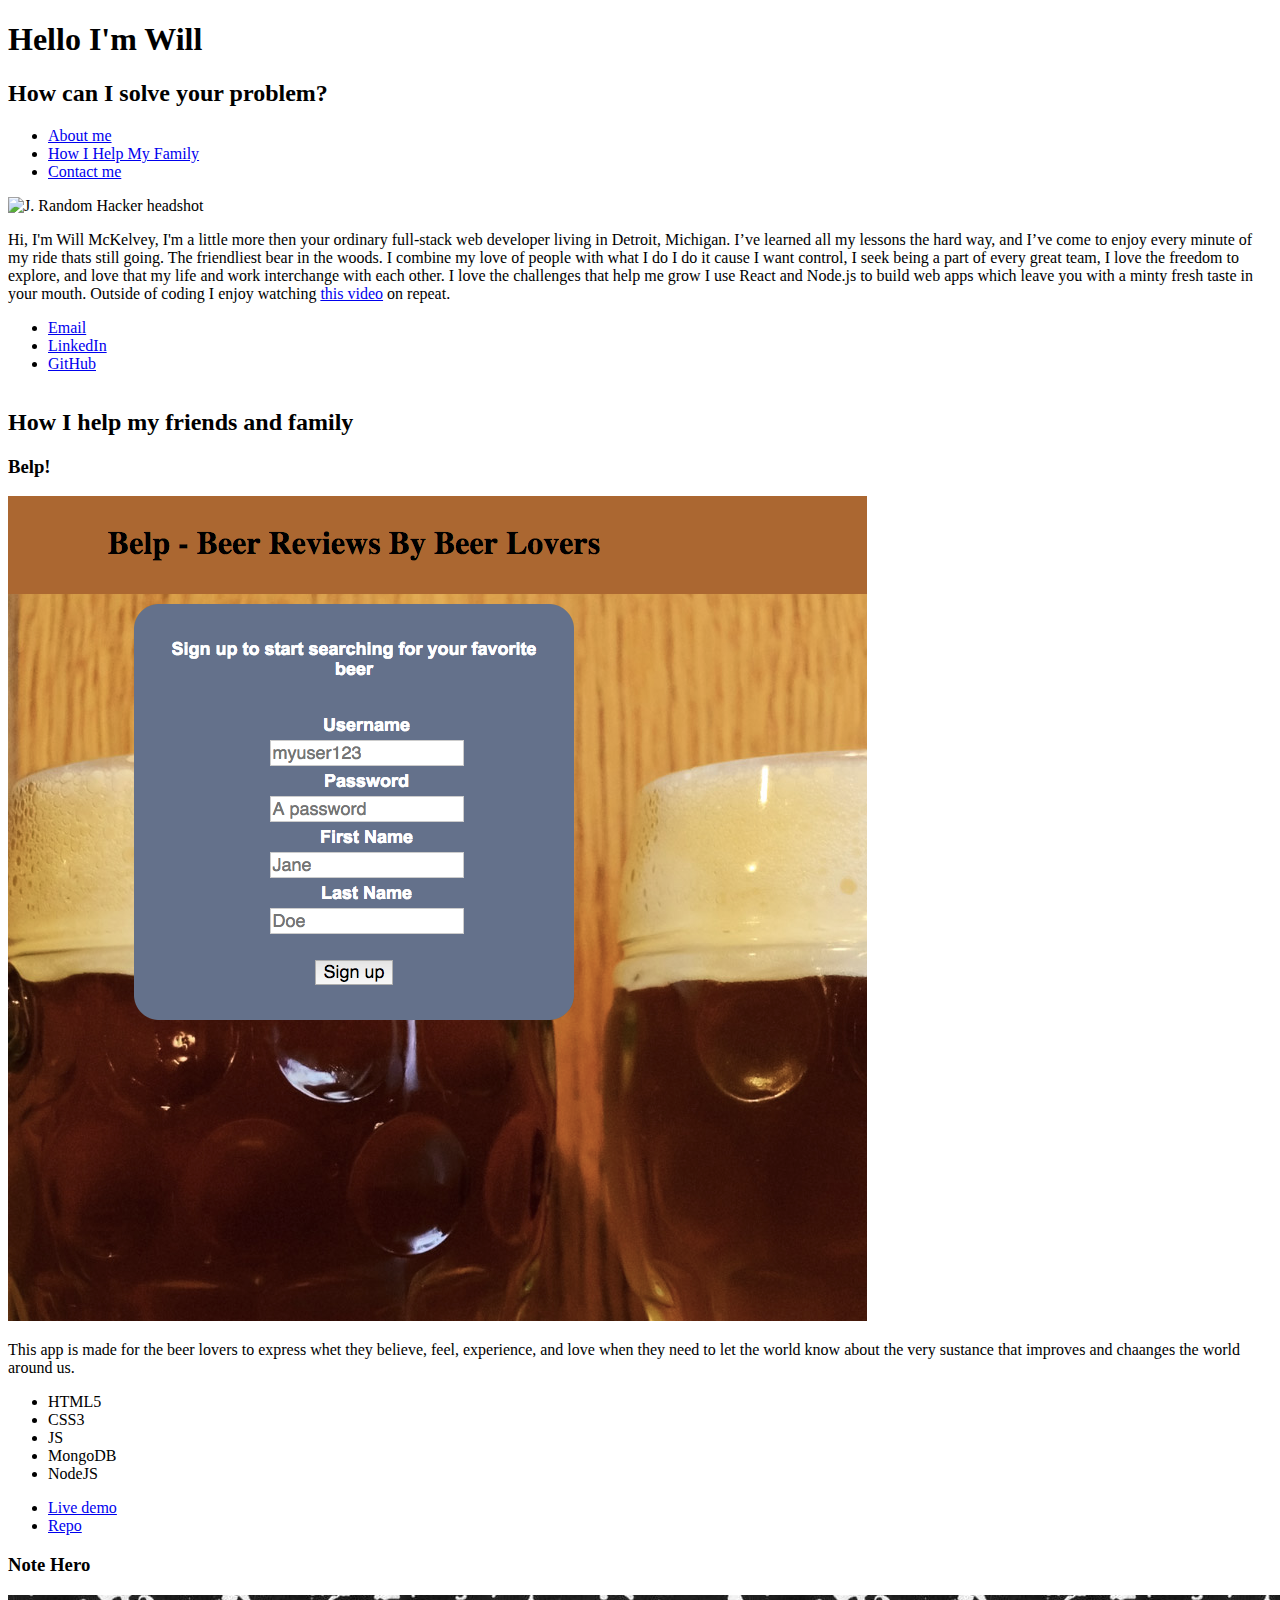
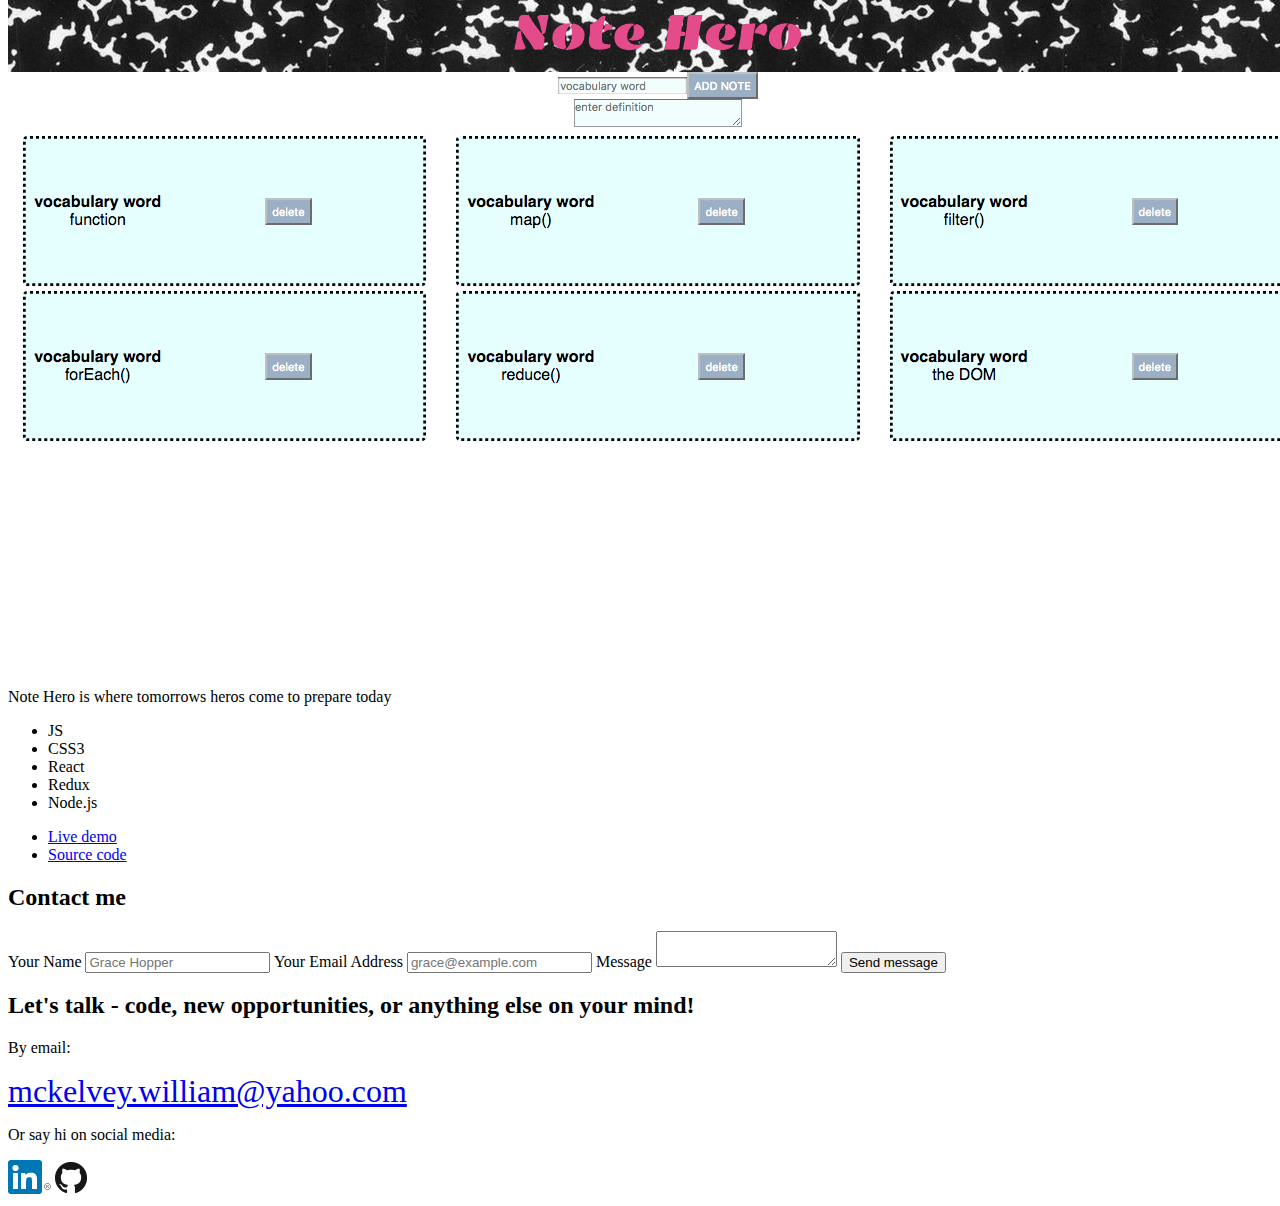
==== index.html @ d80d8b23 "initial commit" ====
<!doctype HTML>
<html lang="en">

<head>
    <meta charset="utf-8">
    <meta name="viewport" content="width=device-width, initial-scale=1">
    <link rel="stylesheet" href="index.css">
    <title>Welcome to Will's Family</title>
</head>

<body>
    <header>
        <h1>Hello I'm Will</h1>
        <h2>How can I solve your problem?</h2>
        <nav class="main-nav">
            <ul>
                <li class="main-nav-link"><a href="#about">About me</a></li>
                <li class="main-nav-link"><a href="#work">How I Help My Family</a></li>
                <li class="main-nav-link"><a href="#contact">Contact me</a></li>
            </ul>
        </nav>

        <img class="headshot" src="http://unsplash.it/150/150" alt="J. Random Hacker headshot">

        <p class="about" id="about">
            Hi, I'm Will McKelvey, I'm a little more then your ordinary full-stack web developer living in Detroit, Michigan. I’ve learned
            all my lessons the hard way, and I’ve come to enjoy every minute of my ride thats still going. The friendliest
            bear in the woods. I combine my love of people with what I do I do it cause I want control, I seek being a part
            of every great team, I love the freedom to explore, and love that my life and work interchange with each other.
            I love the challenges that help me grow I use React and Node.js to build web apps which leave you with a minty
            fresh taste in your mouth. Outside of coding I enjoy watching <a href="https://www.youtube.com/watch?v=6SFNW5F8K9Y">this video</a>            on repeat.
        </p>
        <nav class="contact-links">
            <ul>
                <li class="contact-link contact-link-email"><a href="#contact">Email</a>
                    <li class="contact-link contact-link-linkedin"><a href="#contact" target=_blank>LinkedIn</a>
                        <li class="contact-link contact-link-github"><a href="#contact" target=_blank>GitHub</a>
            </ul>
        </nav>
    </header>

    <div class="homepage-hero-module">
        <div class="video-container">
            <div class="filter"></div>
            <video autoplay loop class="fillWidth">
                <source src="Cloudy-water.mp4" type="video/mp4" />Your browser does not support the video tag. I suggest you upgrade your browser.
                <source src="Cloudy-water.webm" type="video/webm" />Your browser does not support the video tag. I suggest you upgrade your browser.
            </video>
            <div class="poster hidden">
                <img src="Cloudy-water.jpg" alt="">
            </div>
        </div>
    </div>

    <section class="work" id="work">
        <h2>How I help my friends and family</h2>
        <section class="belp">
            <h3>Belp!</h3>
            <a href="https://boiling-refuge-95989.herokuapp.com/"><img class="belp-image" src="images/Belp.png"
                    alt="belp screenshot"></a>
            <p class="belp-description">
                This app is made for the beer lovers to express whet they believe, feel, experience, and love when they need to let the world
                know about the very sustance that improves and chaanges the world around us.
            </p>
            <ul class="belp-stack">
                <li class="belp-stack-item">
                    HTML5
                </li>
                <li class="belp-stack-item">
                    CSS3
                </li>
                <li class="belp-stack-item">
                    JS
                </li>
                <li class="belp-stack-item">
                    MongoDB
                </li>
                <li class="belp-stack-item">
                    NodeJS
                </li>
            </ul>
            <nav class="belp-links">
                <ul>
                    <li class="belp project-link-live">
                        <a href="https://boiling-refuge-95989.herokuapp.com/">Live demo</a>
                    </li>
                    <li class="belp-link project-link-github">
                        <a href="https://github.com/52lions06/beer-app">Repo</a>
                    </li>
                </ul>
            </nav>
        </section>
        <section class="project">
            <h3>Note Hero</h3>
            <img class="notehero-image" src="images/Notehero.png" alt="notehero screenshot">
            <p class="project-description">
                Note Hero is where tomorrows heros come to prepare today
            </p>
            <ul class="notehero-stack">
                <li class="notehero-stack-item">
                    JS
                </li>
                <li class="notehero-stack-item">
                    CSS3
                </li>
                <li class="notehero-stack-item">
                    React
                </li>
                <li class="notehero-stack-item">
                    Redux
                </li>
                <li class="notehero-stack-item">
                    Node.js
                </li>
            </ul>
            <nav class="Notehero-links">
                <ul>
                    <li class="notehero-link project-link-live">
                        <a href="https://notehero.herokuapp.com/">Live demo</a>
                    </li>
                    <li class="notehero-link project-link-github">
                        <a href="https://github.com/joncancode/flashcards">Source code</a>
                    </li>
                </ul>
            </nav>
        </section>
        <!--<section class="project">
                <h3>AliceBob</h3>
                <img class="project-image" src="http://unsplash.it/350/150?random&amp;bust=3"
                    alt="AliceBob screenshot">
                <p class="project-description">
                    An Alice which allows you to Bob other Eves.
                </p>
                <ul class="project-stack">
                    <li class="project-stack-item">
                        React
                    </li>
                    <li class="project-stack-item">
                        Redux
                    </li>
                    <li class="project-stack-item">
                        Node.js
                    </li>
                </ul>
                <nav class="project-links">
                    <ul>
                        <li class="project-link project-link-live">
                            <a href="#">Live demo</a>
                        </li>
                        <li class="project-link project-link-github">
                            <a href="#">Source code</a>
                        </li>
                    </ul>
                </nav>
            </section>-->
        <!--<section class="project">
                <h3>Wibble</h3>
                <img class="project-image" src="http://unsplash.it/350/150?random&amp;bust=4"
                    alt="Wibble screenshot">
                <p class="project-description">
                    A wibble which allows you to wobble other wubbles.
                </p>
                <ul class="project-stack">
                    <li class="project-stack-item">
                        React
                    </li>
                    <li class="project-stack-item">
                        Redux
                    </li>
                    <li class="project-stack-item">
                        Node.js
                    </li>
                </ul>
                <nav class="project-links">
                    <ul>
                        <li class="project-link project-link-live">
                            <a href="#">Live demo</a>
                        </li>
                        <li class="project-link project-link-github">
                            <a href="#">Source code</a>
                        </li>
                    </ul>
                </nav>
            </section>-->
    </section>
    <section class="contact" id="contact">
        <h2>Contact me</h2>
        <form action="mckelvey.william@yahoo.com" method="POST">
            <label for="contact-form-name">Your Name</label>
            <input type="text" name="name" id="contact-form-name" placeholder="Grace Hopper">
            <label for="contact-form-email">Your Email Address</label>
            <input type="email" name="_replyto" id="contact-form-email" placeholder="grace@example.com" required="@">
            <label for="contact-form-message">Message</label>
            <textarea name="message" id="contact-form-message"></textarea>
            <input type="submit" value="Send message">
        </form>
    </section>
    <section class="contactInfo">
        <div class="wow fadeInUp container-fluid">
            <div class="col-md-8 col-md-offset-2">
                <h2>Let's talk - code, new opportunities, or anything else on your mind!</h2>
                <p>By email: </p>
                <a style="font-size: 2rem" href="mailto:mckelvey.william@yahoo.com" target="_blank">mckelvey.william@yahoo.com</a>
                <p>Or say hi on social media:</p>
                <a href="https://www.linkedin.com/in/courtneywaller" target="_blank "><img src="images/linkedin.png" class="linkedin"></a>
                <a href="https://www.github.com/crtnywllr" target="_blank"><img src ="images/github.png" class="github"></a>
            </div>
        </div>
    </section>
    <script src="app.js"></script>
</body>

</html>
---- index.css ----
.homepage-hero-module {
    border-right: none;
    border-left: none;
    position: relative;
}
.no-video .video-container video,
.touch .video-container video {
    display: none;
}
.no-video .video-container .poster,
.touch .video-container .poster {
    display: block !important;
}
.video-container {
    position: relative;
    bottom: 0%;
    left: 0%;
    height: 100%;
    width: 100%;
    overflow: hidden;
    background: #000;
}
.video-container .poster img {
    width: 100%;
    bottom: 0;
    position: absolute;
}
.video-container .filter {
    z-index: 100;
    position: absolute;
    background: rgba(0, 0, 0, 0.4);
    width: 100%;
}
.video-container video {
    position: absolute;
    z-index: 0;
    bottom: 0;
}
.video-container video.fillWidth {
    width: 100%;
}
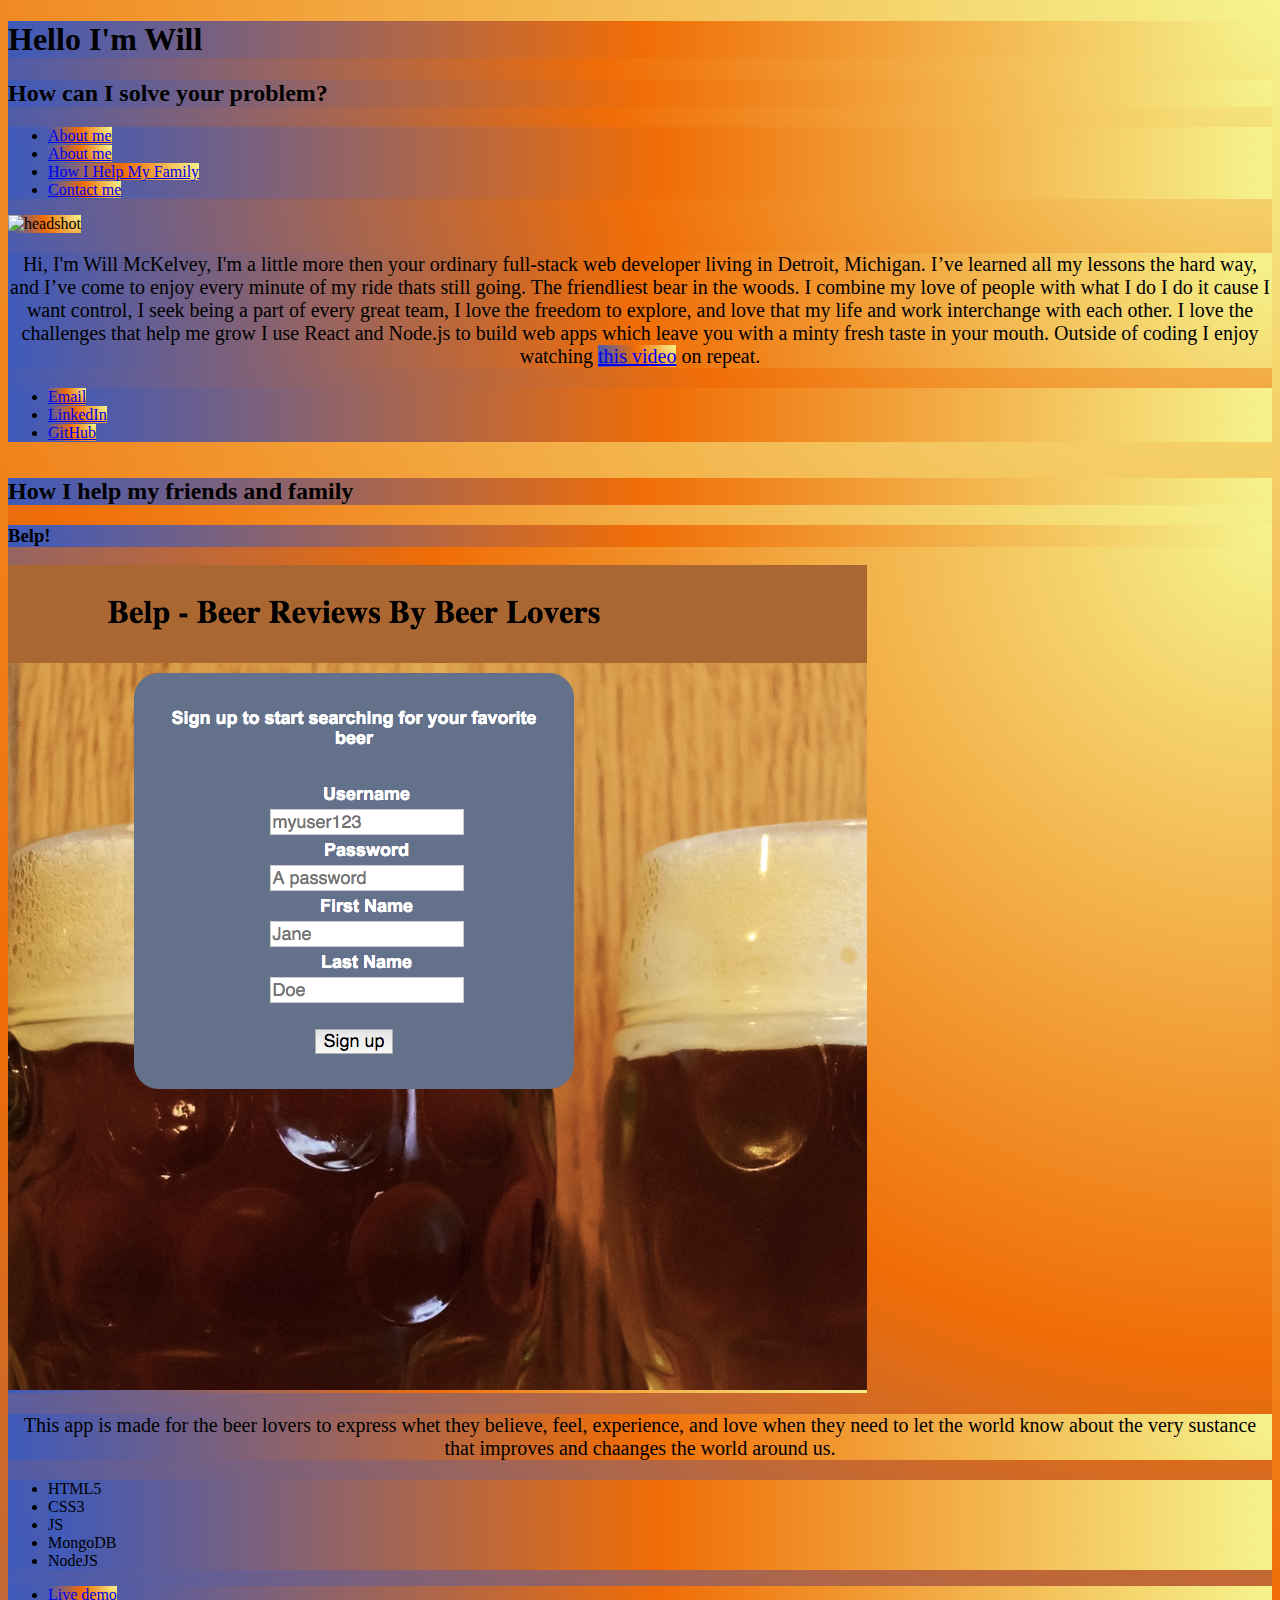
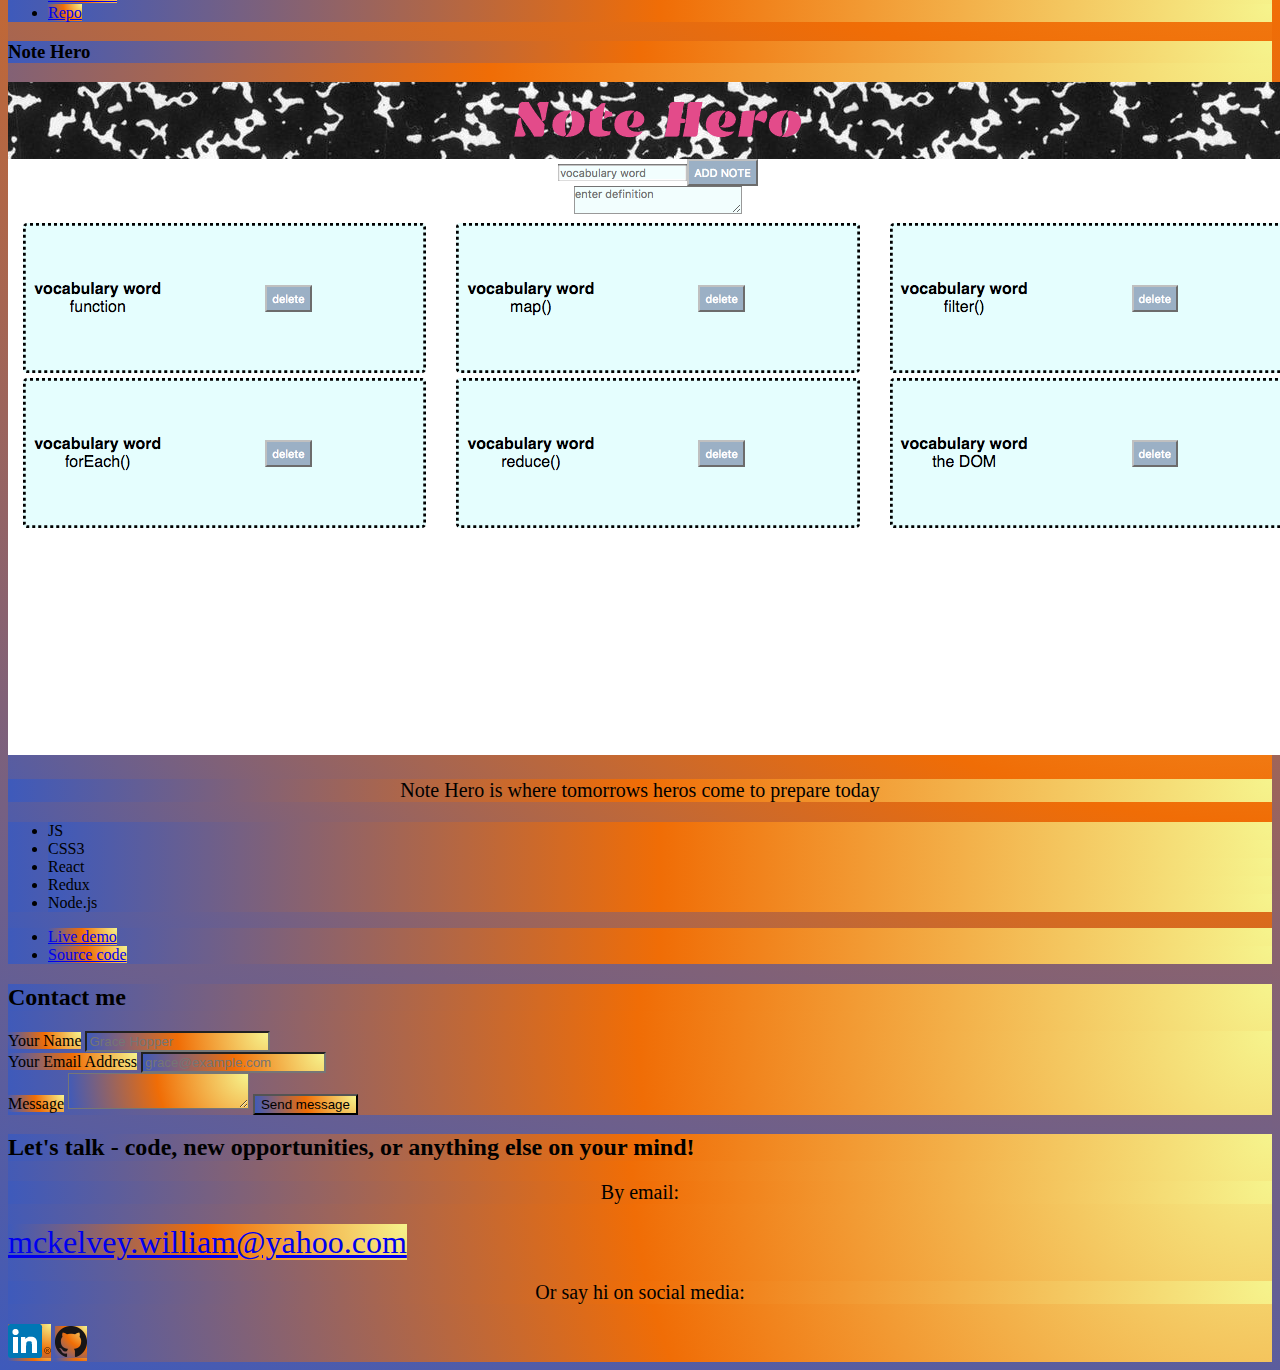
==== commit 19b981ce: "added background color / trying to add cover" ====
--- a/index.html
+++ b/index.html
@@ -5,6 +5,7 @@
     <meta charset="utf-8">
     <meta name="viewport" content="width=device-width, initial-scale=1">
     <link rel="stylesheet" href="index.css">
+    
     <title>Welcome to Will's Family</title>
 </head>
 
@@ -14,13 +15,14 @@
         <h2>How can I solve your problem?</h2>
         <nav class="main-nav">
             <ul>
+                <li class="main-nav-link"><a href="#intro">About me</a></li>
                 <li class="main-nav-link"><a href="#about">About me</a></li>
                 <li class="main-nav-link"><a href="#work">How I Help My Family</a></li>
                 <li class="main-nav-link"><a href="#contact">Contact me</a></li>
             </ul>
         </nav>
 
-        <img class="headshot" src="http://unsplash.it/150/150" alt="J. Random Hacker headshot">
+        <img class="headshot" src="http://media.istockphoto.com/photos/male-silhouette-as-avatar-profile-picture-picture-id519078727?k=6&m=519078727&s=612x612&w=0&h=ptX9HZCoDQh3i5ZjC_j3HltiaeeJK-HfHrCa35Chx3M=" alt="headshot">
 
         <p class="about" id="about">
             Hi, I'm Will McKelvey, I'm a little more then your ordinary full-stack web developer living in Detroit, Michigan. I’ve learned
@@ -43,11 +45,11 @@
         <div class="video-container">
             <div class="filter"></div>
             <video autoplay loop class="fillWidth">
-                <source src="Cloudy-water.mp4" type="video/mp4" />Your browser does not support the video tag. I suggest you upgrade your browser.
-                <source src="Cloudy-water.webm" type="video/webm" />Your browser does not support the video tag. I suggest you upgrade your browser.
+                <source src="video/Cloudy-water.mp4" type="video/mp4" />Your browser does not support the video tag. I suggest you upgrade your browser.
+                <source src="video/Cloudy-water.webm" type="video/webm" />Your browser does not support the video tag. I suggest you upgrade your browser.
             </video>
             <div class="poster hidden">
-                <img src="Cloudy-water.jpg" alt="">
+                <img src="video/Cloudy-water.jpg" alt="">
             </div>
         </div>
     </div>
@@ -187,9 +189,9 @@
         <h2>Contact me</h2>
         <form action="mckelvey.william@yahoo.com" method="POST">
             <label for="contact-form-name">Your Name</label>
-            <input type="text" name="name" id="contact-form-name" placeholder="Grace Hopper">
+            <input type="text" name="name" id="contact-form-name" placeholder="Grace Hopper"></br>
             <label for="contact-form-email">Your Email Address</label>
-            <input type="email" name="_replyto" id="contact-form-email" placeholder="grace@example.com" required="@">
+            <input type="email" name="_replyto" id="contact-form-email" placeholder="grace@example.com" required="@"></br>
             <label for="contact-form-message">Message</label>
             <textarea name="message" id="contact-form-message"></textarea>
             <input type="submit" value="Send message">
--- a/index.css
+++ b/index.css
@@ -1,3 +1,21 @@
+* {
+  box-sizing: border-box;
+  background-image:
+    radial-gradient(
+      circle at top right,
+      #f6f48d,
+      #f06d06,
+      #3E5ABB
+    );
+}
+
+p {
+  text-align: center;
+  font-family: arial sans-serif;
+  font-size: 20px; 
+}
+
+
 .homepage-hero-module {
     border-right: none;
     border-left: none;
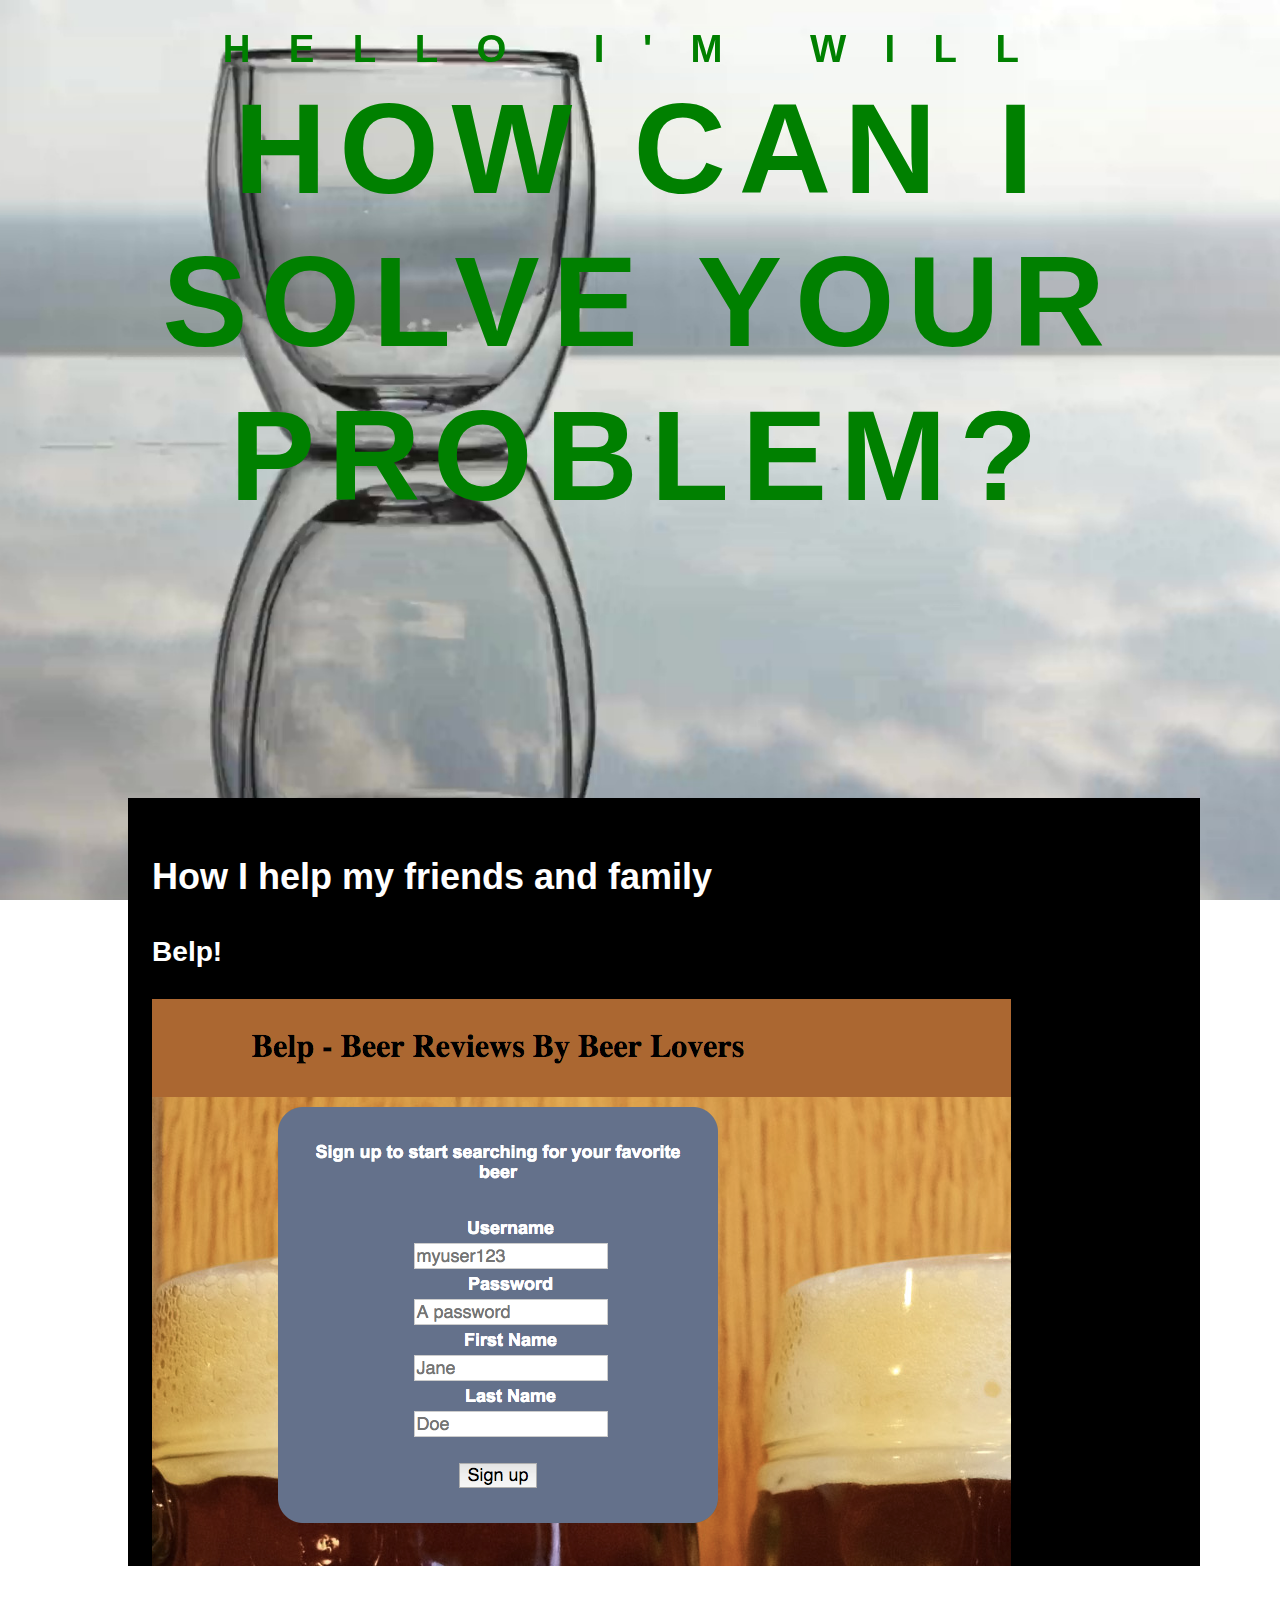
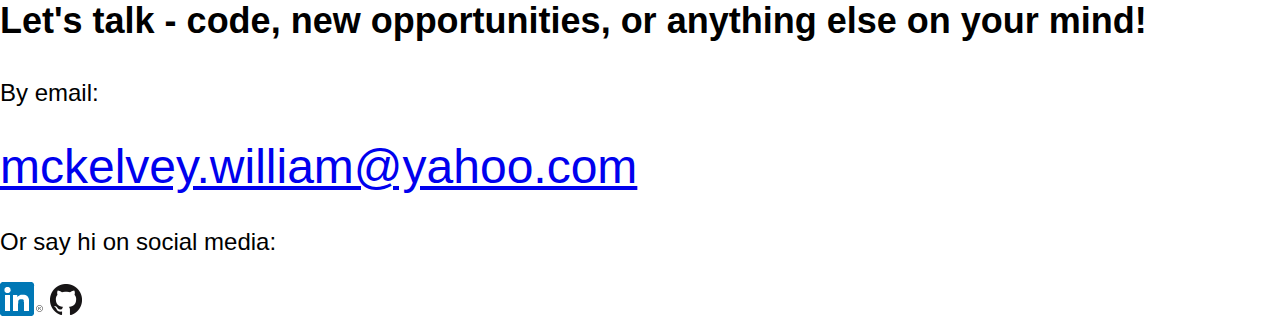
==== commit 8e449bfc: "background with fixed information" ====
--- a/index.html
+++ b/index.html
@@ -1,18 +1,23 @@
-<!doctype HTML>
+<!DOCTYPE HTML>
 <html lang="en">
 
 <head>
     <meta charset="utf-8">
     <meta name="viewport" content="width=device-width, initial-scale=1">
     <link rel="stylesheet" href="index.css">
-    
+
     <title>Welcome to Will's Family</title>
 </head>
 
 <body>
+    <video playinline autoplay loop poster="video/Cloudy-water.jpg" class="fillWidth">
+        <source src="video/Cloudy-water.mp4" type="video/mp4" />Your browser does not support the video tag. I suggest you upgrade your browser.
+        <source src="video/Cloudy-water.webm" type="video/webm" />Your browser does not support the video tag. I suggest you upgrade your browser.
+    </video>
     <header>
-        <h1>Hello I'm Will</h1>
-        <h2>How can I solve your problem?</h2>
+        <h1>Hello I'm Will
+            <span>How can I solve your problem?</span>
+       </h1>
         <nav class="main-nav">
             <ul>
                 <li class="main-nav-link"><a href="#intro">About me</a></li>
@@ -22,7 +27,8 @@
             </ul>
         </nav>
 
-        <img class="headshot" src="http://media.istockphoto.com/photos/male-silhouette-as-avatar-profile-picture-picture-id519078727?k=6&m=519078727&s=612x612&w=0&h=ptX9HZCoDQh3i5ZjC_j3HltiaeeJK-HfHrCa35Chx3M=" alt="headshot">
+        <img class="headshot" src="http://media.istockphoto.com/photos/male-silhouette-as-avatar-profile-picture-picture-id519078727?k=6&m=519078727&s=612x612&w=0&h=ptX9HZCoDQh3i5ZjC_j3HltiaeeJK-HfHrCa35Chx3M="
+            alt="headshot">
 
         <p class="about" id="about">
             Hi, I'm Will McKelvey, I'm a little more then your ordinary full-stack web developer living in Detroit, Michigan. I’ve learned
@@ -40,20 +46,7 @@
             </ul>
         </nav>
     </header>
-
-    <div class="homepage-hero-module">
-        <div class="video-container">
-            <div class="filter"></div>
-            <video autoplay loop class="fillWidth">
-                <source src="video/Cloudy-water.mp4" type="video/mp4" />Your browser does not support the video tag. I suggest you upgrade your browser.
-                <source src="video/Cloudy-water.webm" type="video/webm" />Your browser does not support the video tag. I suggest you upgrade your browser.
-            </video>
-            <div class="poster hidden">
-                <img src="video/Cloudy-water.jpg" alt="">
-            </div>
-        </div>
-    </div>
-
+    <main>
     <section class="work" id="work">
         <h2>How I help my friends and family</h2>
         <section class="belp">
@@ -197,6 +190,7 @@
             <input type="submit" value="Send message">
         </form>
     </section>
+    </main>
     <section class="contactInfo">
         <div class="wow fadeInUp container-fluid">
             <div class="col-md-8 col-md-offset-2">
--- a/index.css
+++ b/index.css
@@ -1,59 +1,101 @@
-* {
-  box-sizing: border-box;
-  background-image:
-    radial-gradient(
-      circle at top right,
-      #f6f48d,
-      #f06d06,
-      #3E5ABB
-    );
+/*video {
+  object-fit: cover;
+  width: 100vw;
+  height: 100vh;
+  position: fixed;
+  top: 0;
+  left: 0;
 }
 
-p {
+header h1{
+  position: relative;
+  height: 100vh;
   text-align: center;
-  font-family: arial sans-serif;
-  font-size: 20px; 
+  display: flex;
+  align-items: center;
+  justify-content: center;
+  font-family: 'Syncopate', sans-serif;
+  color: #4a3a27;
+  text-transform: uppercase;
+  letter-spacing: 3vw;
+  line-height: 1.2;
+  font-size: 3vw;
+  text-align: center;
+span {
+  position: relative;
+  height: 100vh;
+  text-align: center;
+  display: flex;
+  align-items: center;
+  justify-content: center;
+  font-family: 'Syncopate', sans-serif;
+  color: #4a3a27;
+  text-transform: uppercase;
+  line-height: 1.2;
+  text-align: center;
+  display: block;
+  font-size: 10vw;
+  letter-spacing: -1.3vw;
+}
 }
 
+*/
 
-.homepage-hero-module {
-    border-right: none;
-    border-left: none;
-    position: relative;
+video {
+  object-fit: cover;
+  width: 100vw;
+  height: 100vh;
+  position: fixed;
+  top: 0;
+  left: 0;
 }
-.no-video .video-container video,
-.touch .video-container video {
-    display: none;
+
+html, body {
+  height: 100%;
 }
-.no-video .video-container .poster,
-.touch .video-container .poster {
-    display: block !important;
+html {
+  font-family: -apple-system, BlinkMacSystemFont, "Segoe UI", Roboto, Helvetica, Arial, sans-serif, "Apple Color Emoji", "Segoe UI Emoji", "Segoe UI Symbol";
+  font-size: 150%;
+  line-height: 1.4;
 }
-.video-container {
-    position: relative;
-    bottom: 0%;
-    left: 0%;
-    height: 100%;
-    width: 100%;
-    overflow: hidden;
-    background: #000;
+body {
+  margin: 0;
 }
-.video-container .poster img {
-    width: 100%;
-    bottom: 0;
-    position: absolute;
+
+/*header {
+  position: relative;
+  height: 50vh;
+  text-align: center;
+  display: flex;
+  align-items: center;
+  justify-content: center;
+}*/
+
+h1 {
+  position: relative;
+  height: 20vh;
+  font-family: 'Syncopate', sans-serif;
+  color: green;
+  text-transform: uppercase;
+  letter-spacing: 3vw;
+  line-height: 1.2;
+  font-size: 3vw;
+  text-align: center;
 }
-.video-container .filter {
-    z-index: 100;
-    position: absolute;
-    background: rgba(0, 0, 0, 0.4);
-    width: 100%;
-}
-.video-container video {
-    position: absolute;
-    z-index: 0;
-    bottom: 0;
-}
-.video-container video.fillWidth {
-    width: 100%;
+
+span {
+    display: block;
+    font-size: 10vw;
+    letter-spacing: 1vw;
+  }
+
+main {
+  width: 80vw;
+  left: 10%;
+  height: 80vh;
+  overflow: auto;
+  background: black;
+  color: white;
+  position: relative;
+  padding: 1rem;
 }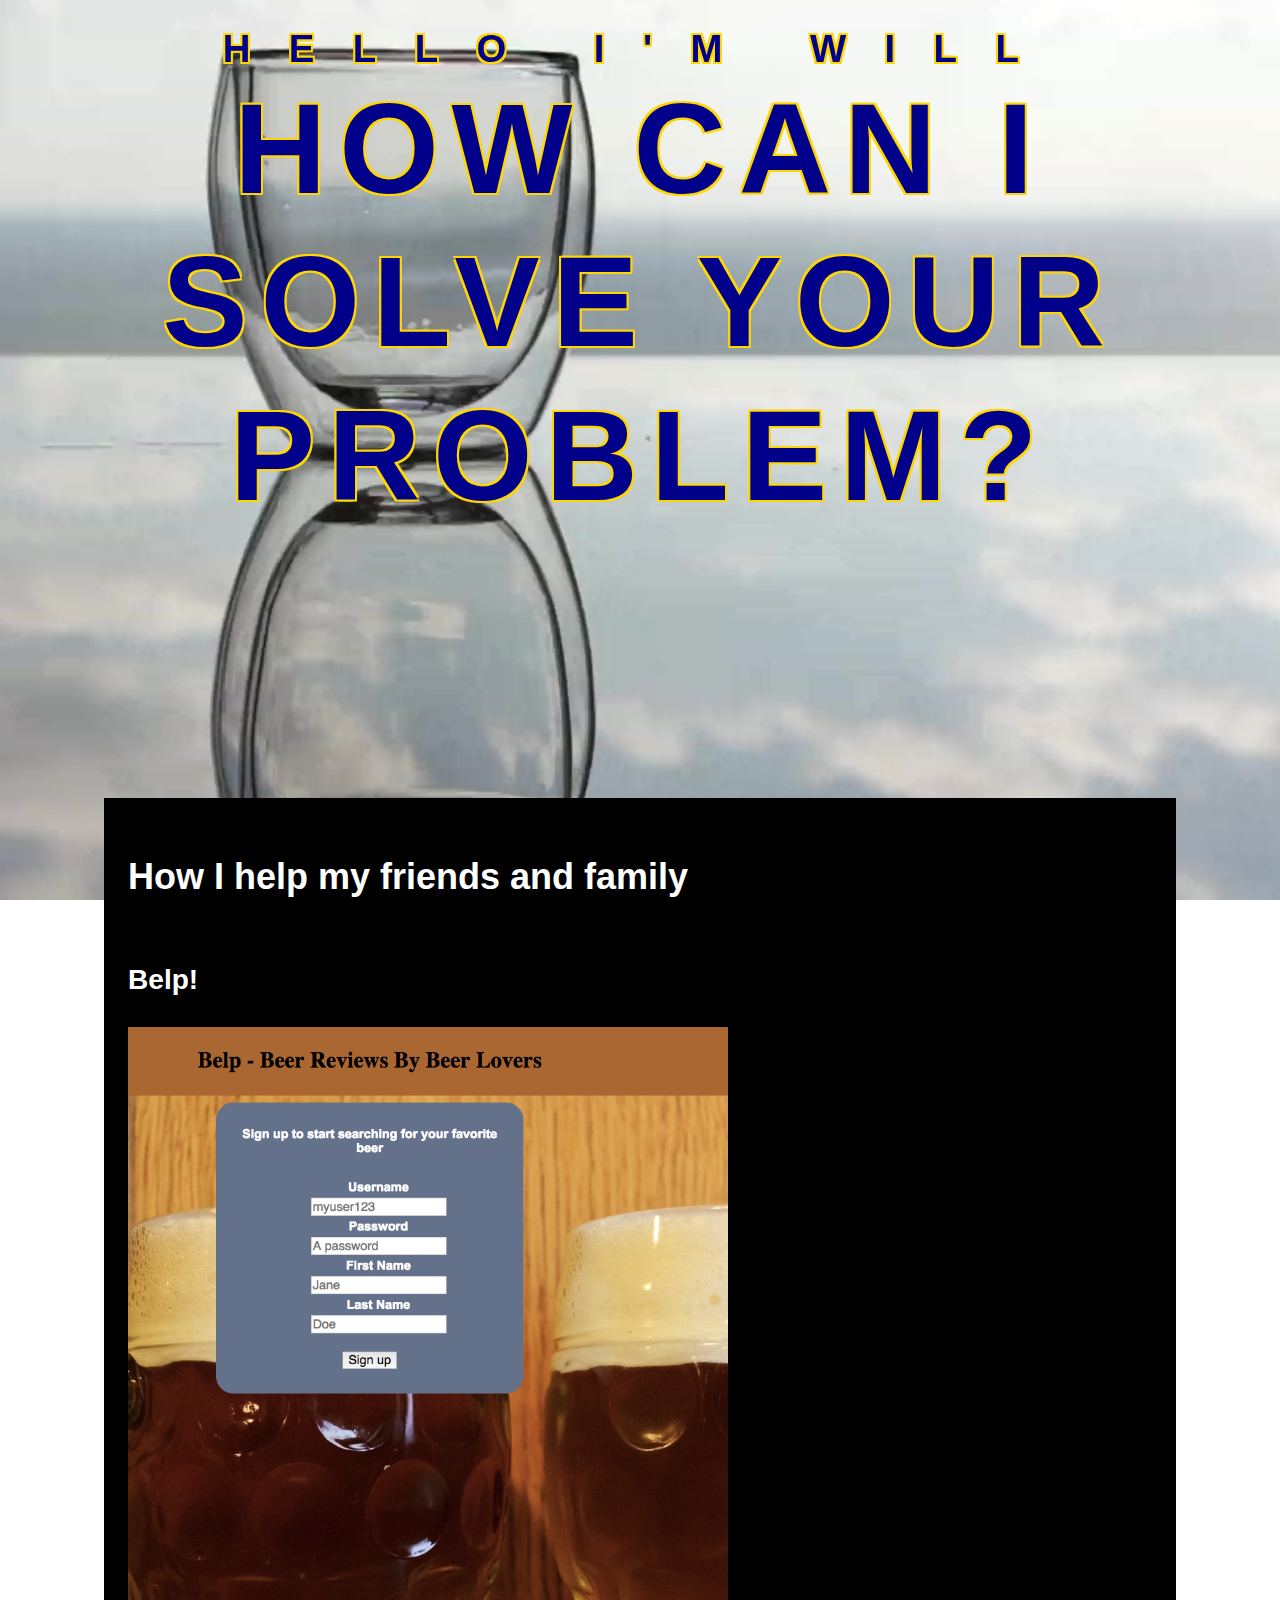
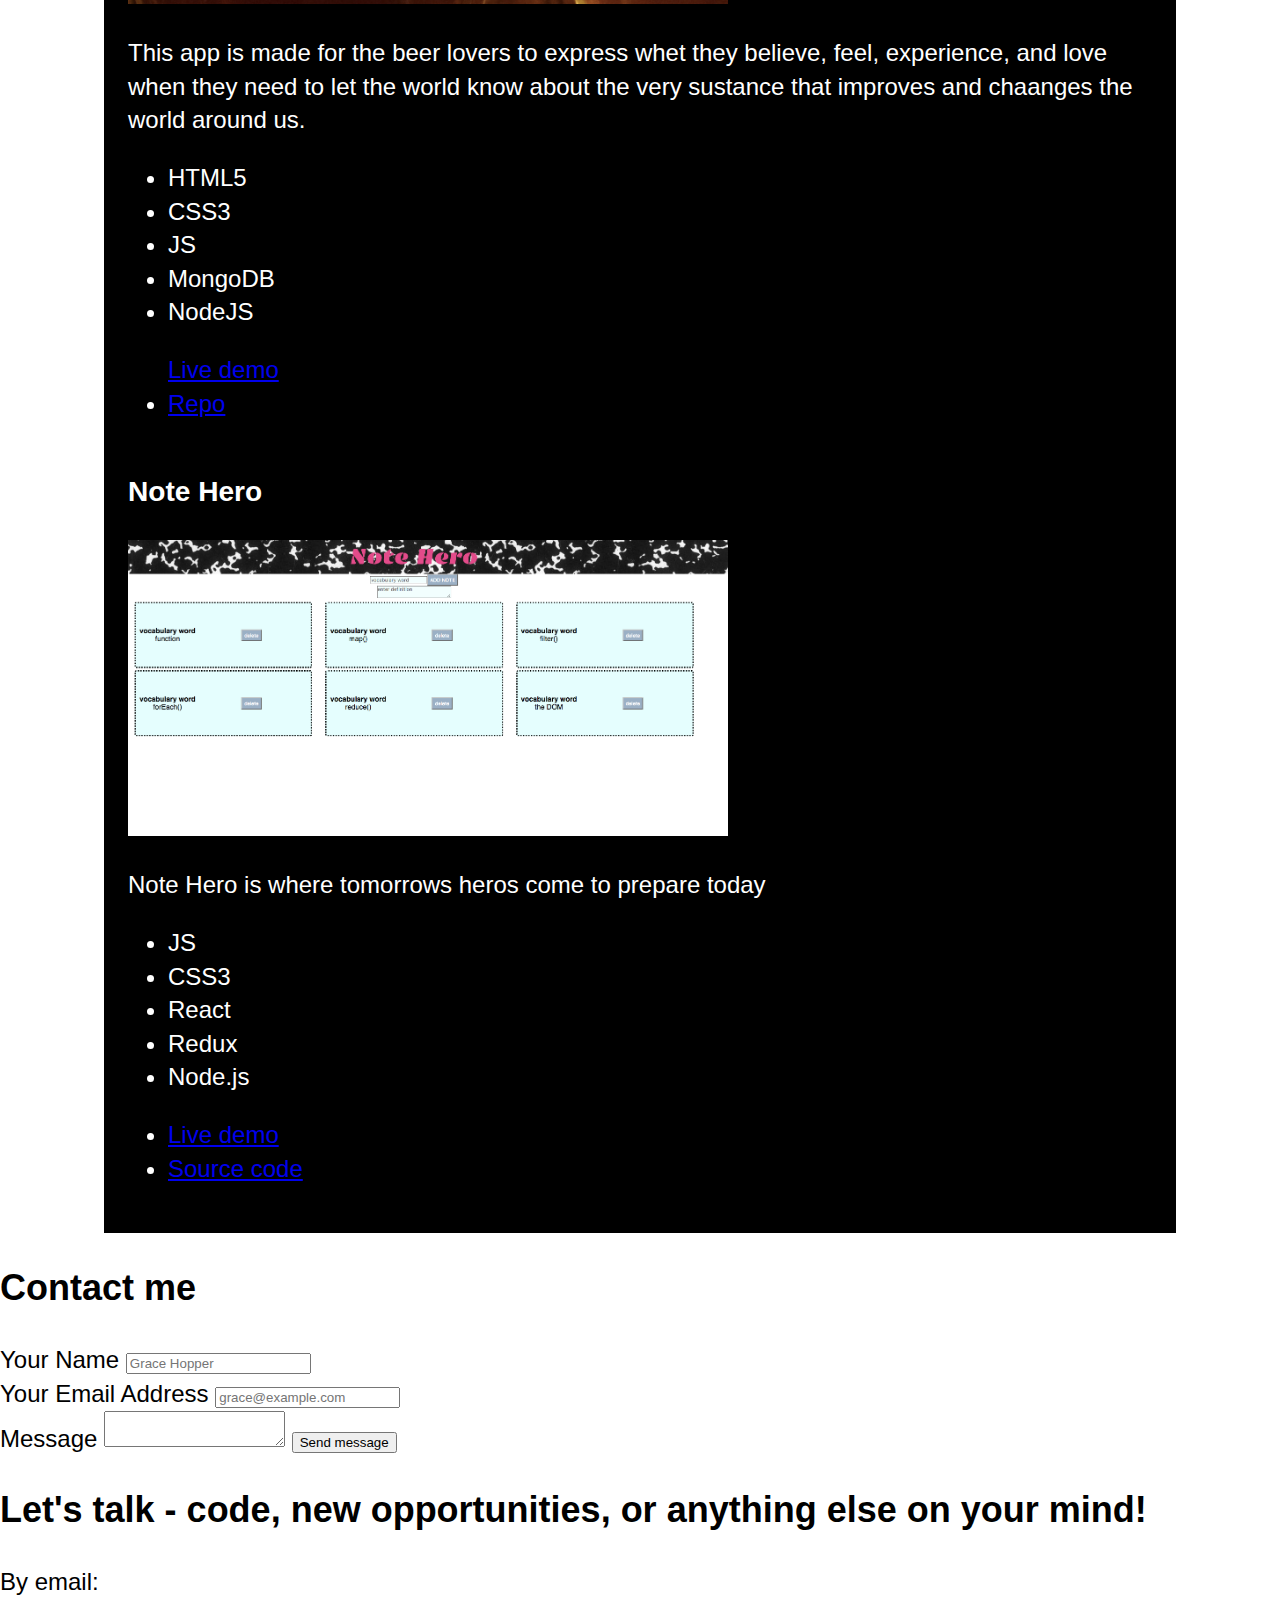
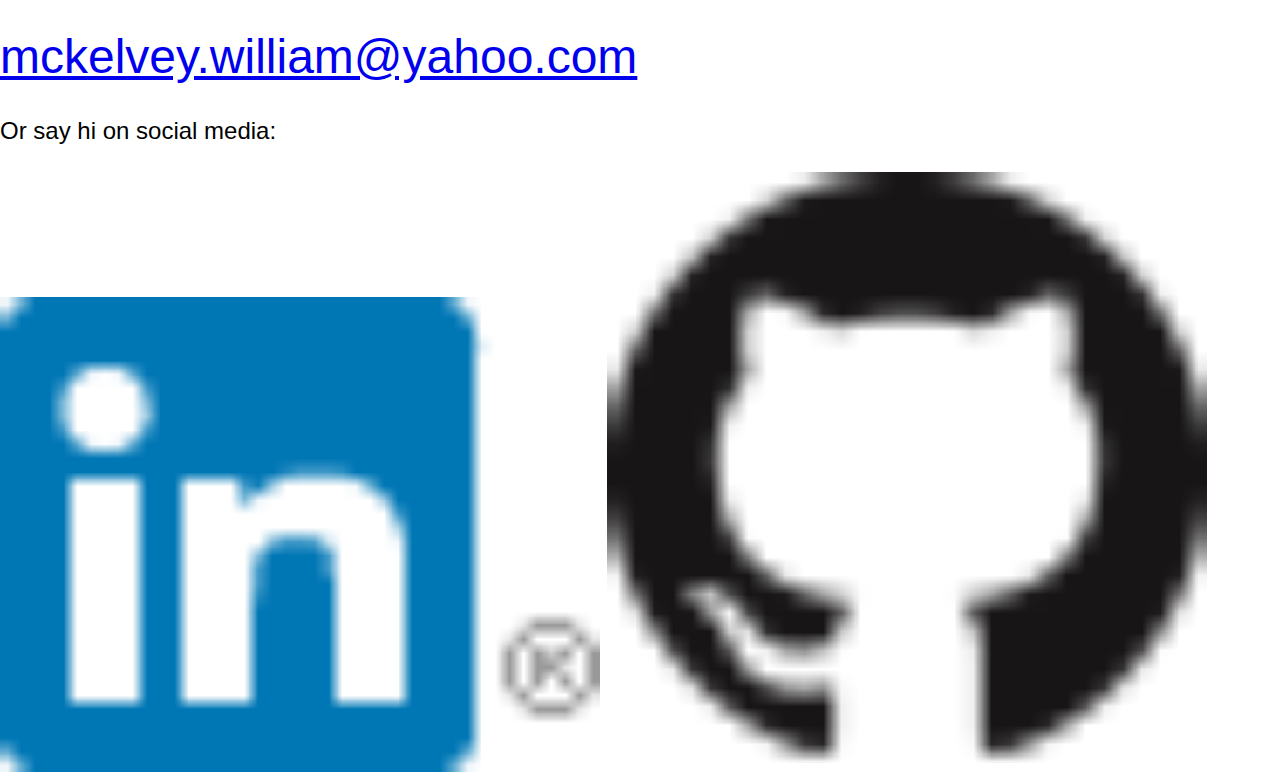
==== commit 046e4e16: "added helper html and css and have outlined title" ====
--- a/index.html
+++ b/index.html
@@ -85,7 +85,7 @@
                 </ul>
             </nav>
         </section>
-        <section class="project">
+        <section class="notehero">
             <h3>Note Hero</h3>
             <img class="notehero-image" src="images/Notehero.png" alt="notehero screenshot">
             <p class="project-description">
@@ -178,6 +178,7 @@
                 </nav>
             </section>-->
     </section>
+    </main>
     <section class="contact" id="contact">
         <h2>Contact me</h2>
         <form action="mckelvey.william@yahoo.com" method="POST">
@@ -190,7 +191,7 @@
             <input type="submit" value="Send message">
         </form>
     </section>
-    </main>
+   
     <section class="contactInfo">
         <div class="wow fadeInUp container-fluid">
             <div class="col-md-8 col-md-offset-2">
--- a/index.css
+++ b/index.css
@@ -1,46 +1,3 @@
-/*video {
-  object-fit: cover;
-  width: 100vw;
-  height: 100vh;
-  position: fixed;
-  top: 0;
-  left: 0;
-}
-
-header h1{
-  position: relative;
-  height: 100vh;
-  text-align: center;
-  display: flex;
-  align-items: center;
-  justify-content: center;
-  font-family: 'Syncopate', sans-serif;
-  color: #4a3a27;
-  text-transform: uppercase;
-  letter-spacing: 3vw;
-  line-height: 1.2;
-  font-size: 3vw;
-  text-align: center;
-span {
-  position: relative;
-  height: 100vh;
-  text-align: center;
-  display: flex;
-  align-items: center;
-  justify-content: center;
-  font-family: 'Syncopate', sans-serif;
-  color: #4a3a27;
-  text-transform: uppercase;
-  line-height: 1.2;
-  text-align: center;
-  display: block;
-  font-size: 10vw;
-  letter-spacing: -1.3vw;
-}
-}
-
-*/
-
 video {
   object-fit: cover;
   width: 100vw;
@@ -62,40 +19,48 @@
   margin: 0;
 }
 
-/*header {
-  position: relative;
-  height: 50vh;
-  text-align: center;
-  display: flex;
-  align-items: center;
-  justify-content: center;
-}*/
-
 h1 {
   position: relative;
   height: 20vh;
   font-family: 'Syncopate', sans-serif;
-  color: green;
+  color: darkblue;
   text-transform: uppercase;
   letter-spacing: 3vw;
   line-height: 1.2;
   font-size: 3vw;
   text-align: center;
+  text-shadow:
+  -2px -2px 0 gold,
+    2px -2px 0 gold,
+    -2px 2px 0 gold,
+    2px 2px 0 gold;
+  
 }
 
 span {
     display: block;
     font-size: 10vw;
     letter-spacing: 1vw;
-  }
+}
+  
 
 main {
   width: 80vw;
-  left: 10%;
-  height: 80vh;
+  margin-left: auto;
+  margin-right: auto; 
   overflow: auto;
   background: black;
   color: white;
   position: relative;
   padding: 1rem;
+}
+
+ .belp, .notehero {
+  display: inline-block;
+  border-color: 5px solid white;
+}
+
+img {
+  width: 600px;
+  height: auto;
 }